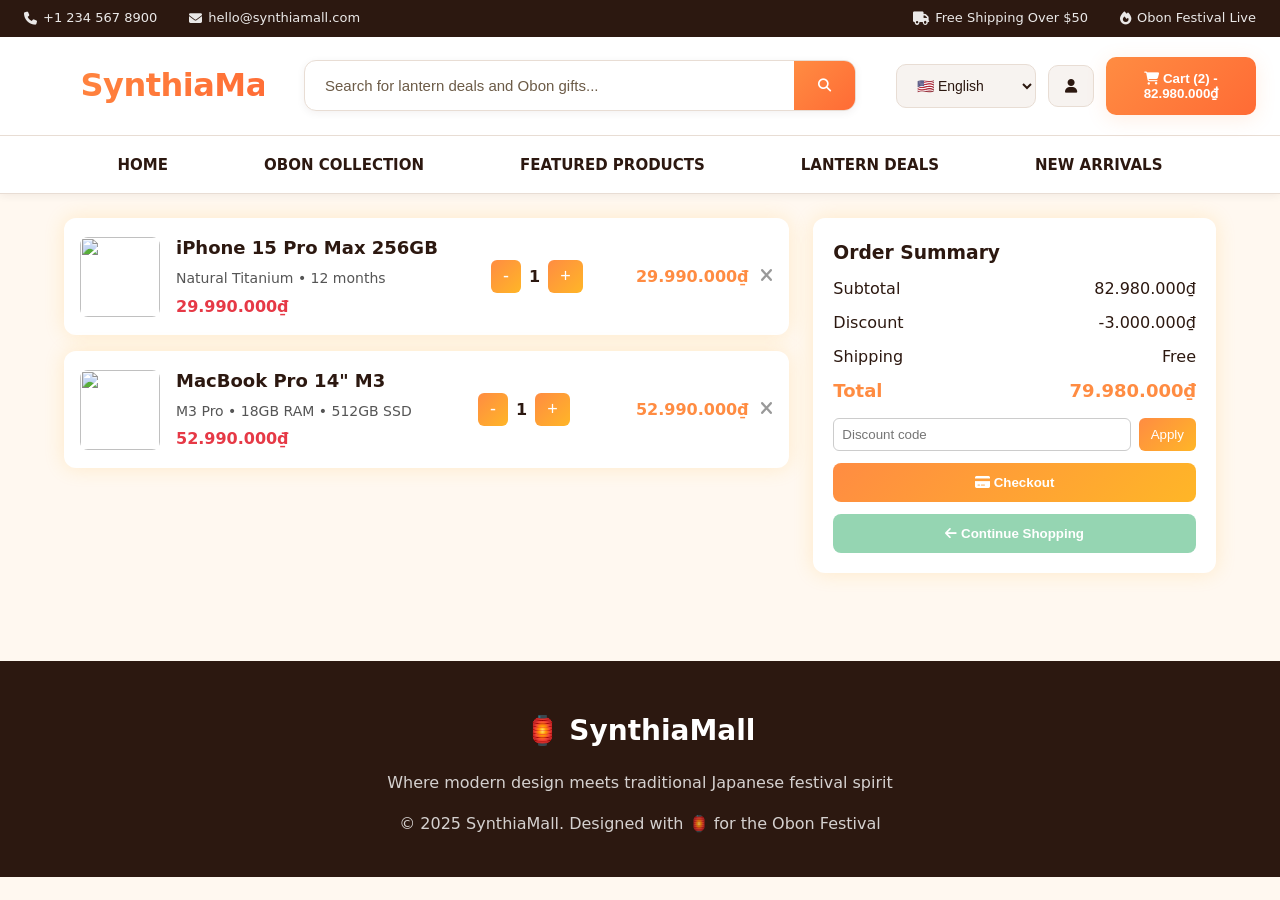
==== page/cart.html @ 00cc376f "update page cart-production" ====
<!DOCTYPE html>
<html lang="en">
<head>
  <meta charset="UTF-8">
  <meta name="viewport" content="width=device-width, initial-scale=1.0">
  <title>SynthiaMall - Cart</title>
  <link rel="stylesheet" href="https://cdnjs.cloudflare.com/ajax/libs/font-awesome/6.5.1/css/all.min.css">
  <link rel="stylesheet" href="cart.css">
  <link rel="stylesheet" href="../styles.css">
</head>
<body>
  <!-- Header -->
  <header class="header">
    <div class="top-header">
      <div class="top-header-content">
        <div class="header-info">
          <span><i class="fas fa-phone"></i> +1 234 567 8900</span>
          <span><i class="fas fa-envelope"></i> hello@synthiamall.com</span>
        </div>
        <div class="header-info">
          <span><i class="fas fa-truck"></i> Free Shipping Over $50</span>
          <span><i class="fas fa-fire"></i> Obon Festival Live</span>
        </div>
      </div>
    </div>

    <div class="main-header">
      <div class="main-header-content">
        <div class="logo">SynthiaMall</div>

        <div class="search-container">
          <div class="search-box">
            <input type="text" placeholder="Search for lantern deals and Obon gifts...">
            <button><i class="fas fa-search"></i></button>
          </div>
        </div>

        <div class="user-actions">
          <select class="user-btn">
            <option>🇺🇸 English</option>
            <option>🇻🇳 Tiếng Việt</option>
            <option>🇯🇵 日本語</option>
          </select>
          <button class="user-btn"><i class="fas fa-user"></i></button>
          <button class="cart-btn">
            <i class="fas fa-shopping-cart"></i> Cart (2) - 82.980.000₫
          </button>
        </div>
      </div>
    </div>

    <nav class="navigation">
      <div class="nav-content">
        <ul class="nav-menu">
          <li><a href="#">HOME</a></li>
          <li><a href="#">OBON COLLECTION</a></li>
          <li><a href="#">FEATURED PRODUCTS</a></li>
          <li><a href="#">LANTERN DEALS</a></li>
          <li><a href="#">NEW ARRIVALS</a></li>
        </ul>
      </div>
    </nav>
  </header>

  <!-- Cart -->
  <main class="cart-container">
    <div class="cart-items">
      <div class="cart-card">
        <div class="cart-left">
          <img src="../inmage/cart.webp">
          <div class="cart-info">
            <h4>iPhone 15 Pro Max 256GB</h4>
            <p>Natural Titanium • 12 months</p>
            <span class="price">29.990.000₫</span>
          </div>
        </div>
        <div class="quantity-controls">
          <button class="qty-decrease">-</button>
          <span class="qty-number">1</span>
          <button class="qty-increase">+</button>
        </div>
        <div class="cart-actions">
          <span class="item-total">29.990.000₫</span>
          <button class="remove-btn"><i class="fas fa-times"></i></button>
        </div>
      </div>

      <div class="cart-card">
        <div class="cart-left">
          <img src="https://cdn.tgdd.vn/Products/Images/44/309016/macbook-pro-14-inch-m3-2023-1-2.jpg">
          <div class="cart-info">
            <h4>MacBook Pro 14" M3</h4>
            <p>M3 Pro • 18GB RAM • 512GB SSD</p>
            <span class="price">52.990.000₫</span>
          </div>
        </div>
        <div class="quantity-controls">
          <button class="qty-decrease">-</button>
          <span class="qty-number">1</span>
          <button class="qty-increase">+</button>
        </div>
        <div class="cart-actions">
          <span class="item-total">52.990.000₫</span>
          <button class="remove-btn"><i class="fas fa-times"></i></button>
        </div>
      </div>
    </div>

    <div class="cart-summary">
      <h3>Order Summary</h3>
      <div class="summary-line"><span>Subtotal</span><span class="subtotal">82.980.000₫</span></div>
      <div class="summary-line"><span>Discount</span><span class="discount">-3.000.000₫</span></div>
      <div class="summary-line"><span>Shipping</span><span class="free">Free</span></div>
      <div class="summary-line total"><span>Total</span><span class="total">79.980.000₫</span></div>

      <div class="voucher-section">
        <input type="text" placeholder="Discount code">
        <button>Apply</button>
      </div>

      <button class="checkout-btn"><i class="fas fa-credit-card"></i> Checkout</button>
      <button class="continue-shopping"><i class="fas fa-arrow-left"></i> Continue Shopping</button>
    </div>
  </main>

  <!-- Footer -->
  <footer class="footer">
    <div class="footer-content">
      <h3>🏮 SynthiaMall</h3>
      <p>Where modern design meets traditional Japanese festival spirit</p>
      <p>&copy; 2025 SynthiaMall. Designed with 🏮 for the Obon Festival</p>
    </div>
  </footer>

  <script src="cart.js"></script>
</body>
</html>
---- page/cart.css ----
:root {
  --obon-orange: #FF8C42;
  --obon-coral: #FF6B35;
  --obon-yellow: #FFB627;
  --obon-amber: #FFCC70;
  --obon-red: #E63946;
  --sage-mint: #95D5B2;

  --cream: #FFF8F0;
  --warm-brown: #5D4E37;
  --warm-charcoal: #2C1810;

  --gradient-obon: linear-gradient(135deg, #FF8C42, #FFB627);
  --shadow-glow: 0 4px 12px rgba(255, 140, 66, 0.4);
}

body {
  background: var(--cream);
  font-family: 'Segoe UI', sans-serif;
  margin: 0;
}

/* Container */
.cart-container {
  display: flex;
  gap: 24px;
  padding: 24px;
  max-width: 1200px;
  margin: auto;
}

/* Cart Items */
.cart-items {
  flex: 2;
  display: flex;
  flex-direction: column;
  gap: 16px;
}

.cart-card {
  display: flex;
  align-items: center;
  justify-content: space-between;
  background: white;
  padding: 16px;
  border-radius: 12px;
  box-shadow: var(--shadow-glow);
  transition: transform 0.3s ease, box-shadow 0.3s ease;
}

.cart-card:hover {
  transform: translateY(-3px);
  box-shadow: 0 6px 16px rgba(255, 140, 66, 0.5);
}

.cart-left {
  display: flex;
  gap: 16px;
  align-items: center;
}

.cart-left img {
  width: 80px;
  height: 80px;
  object-fit: cover;
  border-radius: 8px;
}

.cart-info h4 {
  margin: 0;
  font-size: 18px;
}

.cart-info p {
  margin: 4px 0;
  color: #555;
  font-size: 14px;
}

.price {
  color: var(--obon-red);
  font-weight: bold;
}

/* Quantity controls */
.quantity-controls {
  display: flex;
  align-items: center;
  gap: 8px;
}

.quantity-controls button {
  background: var(--gradient-obon);
  border: none;
  color: white;
  padding: 6px 12px;
  border-radius: 6px;
  cursor: pointer;
  font-size: 18px;
  position: relative;
  overflow: hidden;
  transition: transform 0.2s;
}

.quantity-controls button:hover {
  transform: scale(1.1);
}

.qty-number {
  font-weight: bold;
}

/* Actions */
.cart-actions {
  display: flex;
  align-items: center;
  gap: 12px;
}

.cart-actions .item-total {
  font-weight: bold;
  color: var(--obon-orange);
}

.remove-btn {
  background: transparent;
  border: none;
  color: #999;
  font-size: 18px;
  cursor: pointer;
  transition: color 0.3s;
}

.remove-btn:hover {
  color: var(--obon-red);
}

/* Cart Summary */
.cart-summary {
  flex: 1;
  background: white;
  padding: 20px;
  border-radius: 12px;
  box-shadow: var(--shadow-glow);
}

.cart-summary h3 {
  margin-top: 0;
}

.summary-line {
  display: flex;
  justify-content: space-between;
  margin: 8px 0;
}

.summary-line.total {
  font-weight: bold;
  font-size: 18px;
  color: var(--obon-orange);
}

.voucher-section {
  display: flex;
  gap: 8px;
  margin-top: 12px;
}

.voucher-section input {
  flex: 1;
  padding: 8px;
  border: 1px solid #ccc;
  border-radius: 6px;
}

.voucher-section button {
  background: var(--gradient-obon);
  color: white;
  border: none;
  padding: 8px 12px;
  border-radius: 6px;
  cursor: pointer;
  transition: transform 0.2s;
}

.voucher-section button:hover {
  transform: scale(1.05);
}

/* Checkout buttons */
.checkout-btn,
.continue-shopping {
  display: block;
  width: 100%;
  margin-top: 12px;
  padding: 12px;
  border: none;
  border-radius: 8px;
  cursor: pointer;
  font-weight: bold;
  color: white;
  background: var(--gradient-obon);
  transition: box-shadow 0.3s, transform 0.2s;
}

.continue-shopping {
  background: var(--sage-mint);
}

.checkout-btn:hover,
.continue-shopping:hover {
  box-shadow: 0 4px 12px rgba(0,0,0,0.2);
  transform: translateY(-2px);
}

/* Ripple animation */
.ripple {
  position: absolute;
  border-radius: 50%;
  transform: scale(0);
  animation: ripple 0.6s linear;
  background: rgba(255, 255, 255, 0.5);
}

@keyframes ripple {
  to {
    transform: scale(4);
    opacity: 0;
  }
}

/* Fade out when removing */
.fade-out {
  opacity: 0;
  transform: translateX(30px);
  transition: opacity 0.4s ease, transform 0.4s ease;
}
---- styles.css ----
/* Obon Festival Color Scheme - Warm & Spiritual */
:root {
    /* Obon Inspired Colors - Lantern & Fire Theme */
    --obon-orange: #FF8C42;      /* Main lantern orange */
    --warm-coral: #FF6B35;       /* Deep sunset coral */
    --golden-yellow: #FFB627;    /* Lantern glow */
    --soft-amber: #FFCC70;       /* Gentle warm light */
    --deep-vermillion: #E63946;  /* Traditional red */
    --sage-mint: #95D5B2;        /* Balance green */
    
    /* Primary Neutral Palette */
    --white: #FFFFFF;
    --cream: #FFF8F0;            /* Warm cream base */
    --light-gray: #F7F3F0;       /* Warm light gray */
    --medium-gray: #F0EBE3;      /* Medium warm gray */
    --border-gray: #E8DDD4;      /* Warm border */
    --text-gray: #6C5B47;        /* Warm text gray */
    --dark-brown: #5D4E37;       /* Deep brown */
    --charcoal: #2C1810;         /* Warm charcoal */
    
    /* Gradients */
    --gradient-sunset: linear-gradient(135deg, #FF8C42 0%, #FF6B35 100%);
    --gradient-lantern: linear-gradient(135deg, #FFB627 0%, #FF8C42 100%);
    --gradient-neutral: linear-gradient(135deg, #FFFFFF 0%, #F7F3F0 100%);
    --gradient-warm: linear-gradient(135deg, #FFF8F0 0%, #F0EBE3 100%);
    
    /* Shadows */
    --shadow-sm: 0 2px 8px rgba(44, 24, 16, 0.06);
    --shadow-md: 0 4px 16px rgba(44, 24, 16, 0.08);
    --shadow-lg: 0 8px 32px rgba(44, 24, 16, 0.10);
    --shadow-warm: 0 4px 20px rgba(255, 140, 66, 0.15); /* Giảm opacity để dịu hơn */
    --shadow-glow: 0 0 20px rgba(255, 182, 39, 0.2); /* Giảm opacity để dịu hơn */
}

/* Base Styles */
* {
    margin: 0;
    padding: 0;
    box-sizing: border-box;
}

body {
    font-family: 'Inter', -apple-system, BlinkMacSystemFont, 'Segoe UI', system-ui, sans-serif;
    background: var(--cream);
    color: var(--charcoal);
    line-height: 1.6;
    font-weight: 400;
}

/* Header Styles */
.header {
    background: var(--white);
    backdrop-filter: blur(20px);
    box-shadow: var(--shadow-sm);
    position: sticky;
    top: 0;
    z-index: 1000;
    border-bottom: 1px solid var(--border-gray);
}

.top-header {
    background: var(--charcoal);
    padding: 8px 0;
    color: var(--white);
    font-size: 13px;
    font-weight: 500;
}

.top-header-content {
    max-width: 1400px;
    margin: 0 auto;
    display: flex;
    justify-content: space-between;
    align-items: center;
    padding: 0 24px;
}

.header-info {
    display: flex;
    gap: 32px;
}

.header-info span {
    display: flex;
    align-items: center;
    gap: 6px;
    opacity: 0.9;
}

.main-header {
    padding: 20px 0;
    background: var(--white);
}

.main-header-content {
    max-width: 1400px;
    margin: 0 auto;
    display: grid;
    grid-template-columns: 240px 1fr 360px;
    gap: 40px;
    align-items: center;
    padding: 0 24px;
}

/* Logo with Obon Theme */
.logo {
    font-size: 32px;
    font-weight: 800;
    background: var(--gradient-sunset);
    -webkit-background-clip: text;
    -webkit-text-fill-color: transparent;
    background-clip: text;
    display: flex;
    align-items: center;
    gap: 12px;
    letter-spacing: -0.5px;
}

.logo::before {
    content: "🏮";
    font-size: 36px;
    filter: drop-shadow(0 2px 4px rgba(255, 140, 66, 0.4));
}

/* Search Box */
.search-container {
    position: relative;
}

.search-box {
    display: flex;
    border: 1px solid var(--border-gray);
    border-radius: 12px;
    overflow: hidden;
    background: var(--white);
    box-shadow: var(--shadow-sm);
    transition: all 0.3s ease;
}

.search-box:focus-within {
    border-color: var(--obon-orange);
    box-shadow: var(--shadow-warm);
}

.search-box input {
    flex: 1;
    padding: 16px 20px;
    border: none;
    outline: none;
    font-size: 15px;
    font-weight: 500;
    background: transparent;
    color: var(--charcoal);
}

.search-box input::placeholder {
    color: var(--text-gray);
    font-weight: 400;
}

.search-box button {
    background: var(--gradient-sunset);
    color: white;
    border: none;
    padding: 16px 24px;
    cursor: pointer;
    transition: all 0.3s ease;
    font-weight: 600;
}

.search-box button:hover {
    background: var(--warm-coral);
    transform: scale(1.02);
}

/* User Actions */
.user-actions {
    display: flex;
    gap: 12px;
    align-items: center;
}

.user-btn {
    background: var(--light-gray);
    border: 1px solid var(--border-gray);
    padding: 12px 16px;
    border-radius: 10px;
    cursor: pointer;
    transition: all 0.3s ease;
    font-size: 14px;
    font-weight: 500;
    color: var(--charcoal);
}

.user-btn:hover {
    background: var(--medium-gray);
    border-color: var(--obon-orange);
    transform: translateY(-1px);
}

.cart-btn {
    background: var(--gradient-sunset);
    color: white;
    border: none;
    padding: 14px 20px;
    border-radius: 10px;
    cursor: pointer;
    font-weight: 600;
    transition: all 0.3s ease;
    box-shadow: var(--shadow-warm);
}

.cart-btn:hover {
    transform: translateY(-1px); /* Giảm từ -2px để dịu hơn */
    box-shadow: 0 6px 25px rgba(255, 140, 66, 0.25); /* Giảm opacity nhẹ */
}

/* Navigation */
.navigation {
    background: var(--white);
    border-top: 1px solid var(--border-gray);
    padding: 16px 0;
}

.nav-content {
    max-width: 1400px;
    margin: 0 auto;
    padding: 0 24px;
}

.nav-menu {
    display: flex;
    justify-content: center;
    gap: 48px;
    list-style: none;
}

.nav-menu a {
    text-decoration: none;
    color: var(--charcoal);
    font-weight: 600;
    padding: 12px 24px;
    border-radius: 12px;
    transition: all 0.3s ease;
    position: relative;
    font-size: 15px;
}

.nav-menu a:hover {
    background: var(--light-gray);
    color: var(--warm-coral);
    transform: translateY(-1px); /* Giữ nguyên, đã dịu */
}

.nav-menu a.active {
    background: var(--gradient-sunset);
    color: white;
    box-shadow: var(--shadow-warm);
}

/* Main Layout */
.main-layout {
    max-width: 1400px;
    margin: 32px auto;
    display: grid;
    grid-template-columns: 280px 1fr;
    gap: 32px;
    padding: 0 24px;
}

/* Sidebar */
.sidebar {
    background: var(--white);
    border-radius: 16px;
    padding: 28px;
    box-shadow: var(--shadow-md);
    height: fit-content;
    position: static; /* Đổi sang static để sidebar cuộn theo trang, không cố định */
    border: 1px solid var(--border-gray);
}

.sidebar h3 {
    color: var(--charcoal);
    margin-bottom: 24px;
    display: flex;
    align-items: center;
    gap: 12px;
    font-size: 18px;
    font-weight: 700;
}

.sidebar h3 i {
    color: var(--obon-orange);
}

.category-list {
    list-style: none;
}

.category-list li {
    margin-bottom: 8px;
}

.category-list a {
    text-decoration: none;
    color: var(--charcoal);
    display: flex;
    align-items: center;
    gap: 14px;
    padding: 14px 16px;
    border-radius: 12px;
    transition: all 0.3s ease;
    font-weight: 500;
    font-size: 14px;
}

.category-list a:hover {
    background: var(--light-gray);
    color: var(--warm-coral);
    transform: translateX(2px); /* Giảm từ 4px để dịu hơn */
}

.category-list i {
    width: 18px;
    color: var(--golden-yellow);
    font-size: 16px;
}

/* Content Area */
.content-area {
    display: flex;
    flex-direction: column;
    gap: 32px;
}

/* Hero Banner - Ready for Image */
.hero-banner {
    background: var(--gradient-warm);
    border-radius: 20px;
    padding: 48px;
    position: relative;
    overflow: hidden;
    min-height: 320px;
    display: flex;
    align-items: center;
    border: 1px solid var(--border-gray);
    
    /* Ready for background image */
    background-size: cover;
    background-position: center;
    background-repeat: no-repeat;
}

/* Overlay for text readability when image is added */
.hero-banner::before {
    content: "";
    position: absolute;
    top: 0;
    left: 0;
    right: 0;
    bottom: 0;
    background: rgba(255, 248, 240, 0.1);
    backdrop-filter: blur(1px);
}

.hero-banner::after {
    content: "🏮";
    position: absolute;
    top: 20%;
    right: 15%;
    font-size: 120px;
    opacity: 0.08;
    animation: glow 4s ease-in-out infinite alternate;
}

@keyframes glow {
    0% { 
        opacity: 0.08; 
        filter: drop-shadow(0 0 10px rgba(255, 182, 39, 0.3));
    }
    100% { 
        opacity: 0.12; 
        filter: drop-shadow(0 0 20px rgba(255, 182, 39, 0.5));
    }
}

.hero-content {
    position: relative;
    z-index: 2;
}

.hero-content h1 {
    font-size: 48px;
    margin-bottom: 16px;
    color: var(--charcoal);
    font-weight: 800;
    line-height: 1.2;
    letter-spacing: -1px;
}

.hero-content p {
    font-size: 18px;
    margin-bottom: 28px;
    color: var(--dark-brown);
    opacity: 0.9;
    max-width: 500px;
    font-weight: 500;
}

.hero-btn {
    background: var(--gradient-sunset);
    color: white;
    border: none;
    padding: 16px 32px;
    border-radius: 12px;
    font-weight: 700;
    cursor: pointer;
    transition: all 0.3s ease;
    font-size: 16px;
    box-shadow: var(--shadow-warm);
}

.hero-btn:hover {
    transform: translateY(-2px); /* Giảm từ -3px để dịu hơn */
    box-shadow: 0 8px 30px rgba(255, 140, 66, 0.3); /* Giảm opacity nhẹ */
}

/* Featured Products */
.featured-section {
    background: var(--white);
    border-radius: 20px;
    padding: 36px;
    box-shadow: var(--shadow-md);
    border: 1px solid var(--border-gray);
}

.featured-section h2 {
    text-align: center;
    color: var(--charcoal);
    margin-bottom: 32px;
    font-size: 32px;
    font-weight: 800;
    letter-spacing: -0.5px;
    text-decoration: underline;
    text-decoration-color: var(--obon-orange);
    text-underline-offset: 8px; /* Khoảng cách từ chữ đến đường gạch chân */
    text-decoration-thickness: 4px; /* Độ dày đường gạch chân */
}

.product-grid {
    display: grid;
    grid-template-columns: repeat(auto-fit, minmax(280px, 1fr));
    gap: 24px;
}

.product-card {
    background: var(--light-gray);
    border-radius: 12px;
    overflow: hidden;
    transition: all 0.3s ease;
    cursor: pointer;
    border: 1px solid var(--border-gray);
}

.product-card:hover {
    transform: translateY(-4px); /* Giảm từ -8px để dịu hơn */
    border-color: var(--obon-orange);
    box-shadow: var(--shadow-warm);
    background: var(--white);
}

.product-image {
    height: 220px;
    background: var(--gradient-neutral);
    display: flex;
    align-items: center;
    justify-content: center;
    font-size: 56px;
    position: relative;
    overflow: hidden;
}

.product-image::before {
    content: "";
    position: absolute;
    top: 0;
    left: 0;
    right: 0;
    bottom: 0;
    background: linear-gradient(45deg, transparent 30%, rgba(255, 140, 66, 0.08) 50%, transparent 70%);
    transform: translateX(-100%);
    transition: transform 0.6s ease;
}

.product-card:hover .product-image::before {
    transform: translateX(100%);
}

.product-info {
    padding: 24px;
}

.product-title {
    font-weight: 700;
    margin-bottom: 8px;
    color: var(--charcoal);
    font-size: 16px;
}

.product-price {
    color: var(--warm-coral);
    font-size: 24px; /* Tăng từ 20px lên 24px để hiển thị cao/lớn hơn */
    font-weight: 800;
    margin-bottom: 20px; /* Tăng khoảng cách từ 16px lên 20px để cách xa button hơn */
}

.add-to-cart {
    width: 100%;
    background: var(--gradient-sunset);
    color: white;
    border: none;
    padding: 14px;
    border-radius: 12px;
    cursor: pointer;
    font-weight: 700;
    transition: all 0.3s ease;
    font-size: 14px;
}

.add-to-cart:hover {
    background: var(--warm-coral);
    transform: translateY(-1px); /* Giảm từ -2px để dịu hơn */
    box-shadow: var(--shadow-glow);
}

/* Footer */
.footer {
    background: var(--charcoal);
    color: var(--white);
    padding: 48px 0 24px;
    margin-top: 64px;
}

.footer-content {
    max-width: 1400px;
    margin: 0 auto;
    padding: 0 24px;
    text-align: center;
}

.footer-content h3 {
    margin-bottom: 16px;
    font-size: 28px;
    font-weight: 800;
}

.footer-content p {
    opacity: 0.8;
    margin-bottom: 16px;
    font-weight: 500;
}

/* Responsive Design */
@media (max-width: 1024px) {
    .main-header-content {
        grid-template-columns: 1fr;
        gap: 20px;
        text-align: center;
    }

    .main-layout {
        grid-template-columns: 1fr;
    }

    .sidebar {
        position: static; /* Giữ static để cuộn theo trên màn hình nhỏ */
    }
}

@media (max-width: 768px) {
    .nav-menu {
        flex-wrap: wrap;
        gap: 16px;
        justify-content: center;
    }

    .hero-content h1 {
        font-size: 36px;
    }

    .product-grid {
        grid-template-columns: repeat(auto-fit, minmax(240px, 1fr));
    }
}

/* Accessibility */
@media (prefers-reduced-motion: reduce) {
    *, *::before, *::after {
        animation-duration: 0.01ms !important;
        animation-iteration-count: 1 !important;
        transition-duration: 0.01ms !important;
    }
}

/* Focus styles */
button:focus, input:focus, a:focus {
    outline: 2px solid var(--obon-orange);
    outline-offset: 2px;
}

/* Custom scrollbar */
::-webkit-scrollbar {
    width: 8px;
}

::-webkit-scrollbar-track {
    background: var(--light-gray);
}

::-webkit-scrollbar-thumb {
    background: var(--obon-orange);
    border-radius: 4px;
}

::-webkit-scrollbar-thumb:hover {
    background: var(--warm-coral);
}
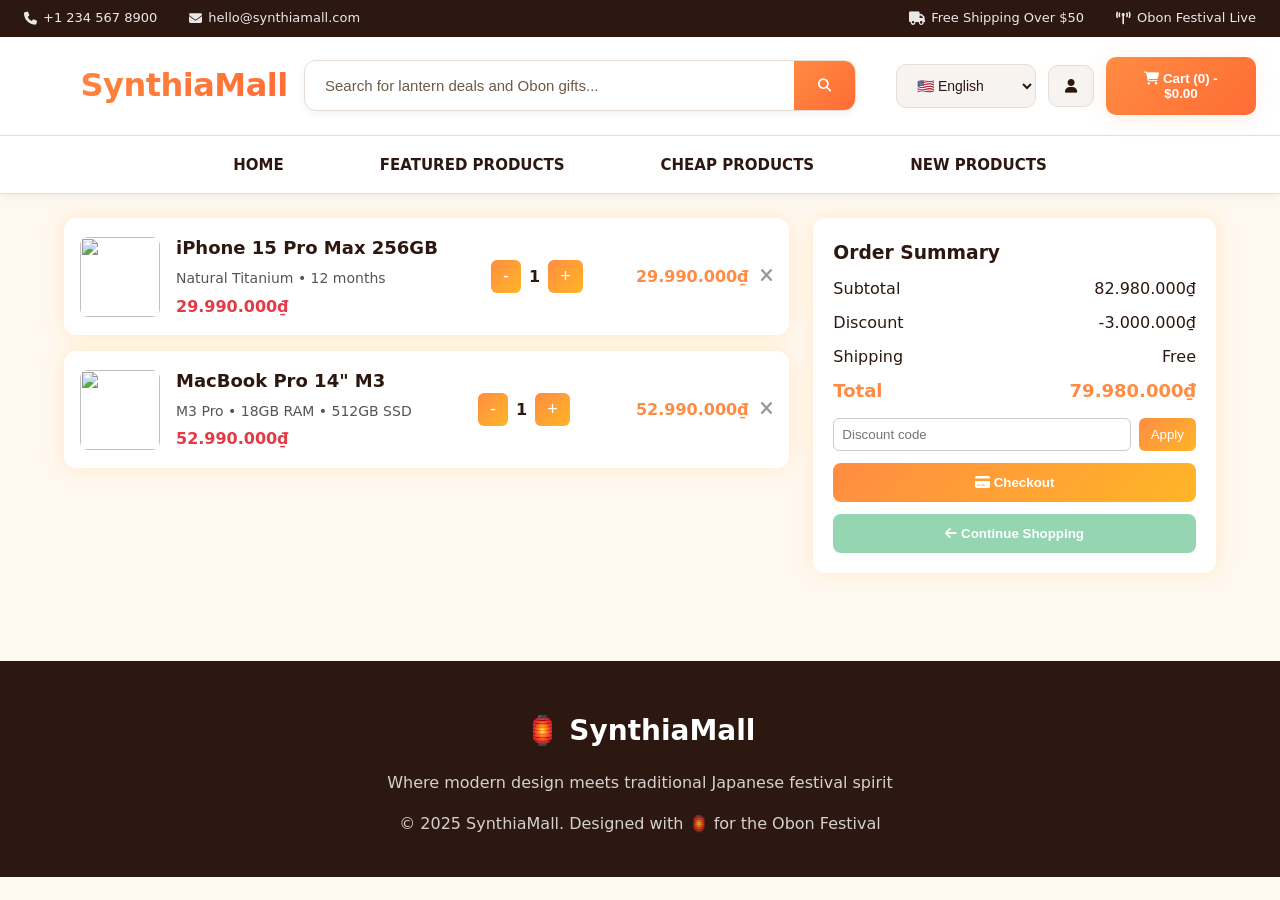
==== commit f5acec37: "update header" ====
--- a/page/cart.html
+++ b/page/cart.html
@@ -9,59 +9,59 @@
   <link rel="stylesheet" href="../styles.css">
 </head>
 <body>
-  <!-- Header -->
-  <header class="header">
-    <div class="top-header">
-      <div class="top-header-content">
-        <div class="header-info">
-          <span><i class="fas fa-phone"></i> +1 234 567 8900</span>
-          <span><i class="fas fa-envelope"></i> hello@synthiamall.com</span>
-        </div>
-        <div class="header-info">
-          <span><i class="fas fa-truck"></i> Free Shipping Over $50</span>
-          <span><i class="fas fa-fire"></i> Obon Festival Live</span>
-        </div>
-      </div>
-    </div>
-
-    <div class="main-header">
-      <div class="main-header-content">
-        <div class="logo">SynthiaMall</div>
-
-        <div class="search-container">
-          <div class="search-box">
-            <input type="text" placeholder="Search for lantern deals and Obon gifts...">
-            <button><i class="fas fa-search"></i></button>
-          </div>
+    <header class="header">
+        <div class="top-header">
+            <div class="top-header-content">
+                <div class="header-info">
+                    <span><i class="fas fa-phone"></i> +1 234 567 8900</span>
+                    <span><i class="fas fa-envelope"></i> hello@synthiamall.com</span>
+                </div>
+                <div class="header-info">
+                    <span><i class="fas fa-truck"></i> Free Shipping Over $50</span>
+                    <span><i class="fas fa-broadcast-tower"></i> Obon Festival Live</span>
+                </div>
+            </div>
         </div>
 
-        <div class="user-actions">
-          <select class="user-btn">
-            <option>🇺🇸 English</option>
-            <option>🇻🇳 Tiếng Việt</option>
-            <option>🇯🇵 日本語</option>
-          </select>
-          <button class="user-btn"><i class="fas fa-user"></i></button>
-          <button class="cart-btn">
-            <i class="fas fa-shopping-cart"></i> Cart (2) - 82.980.000₫
-          </button>
+   
+        <div class="main-header">
+            <div class="main-header-content">
+                <a href="index.html">
+                <div class="logo">SynthiaMall</div>
+                </a>
+                <div class="search-container">
+                    <div class="search-box">
+                        <input type="text" placeholder="Search for lantern deals and Obon gifts...">
+                        <button><i class="fas fa-search"></i></button>
+                    </div>
+                </div>
+
+                <div class="user-actions">
+                    <select class="user-btn">
+                        <option>🇺🇸 English</option>
+                        <option>🇻🇳 Tiếng Việt</option>
+                        <option>🇯🇵 日本語</option>
+                    </select>
+                    <button class="user-btn"><i class="fas fa-user"></i></button>
+                    <button class="cart-btn">
+                        <i class="fas fa-shopping-cart"></i> Cart (0) - $0.00
+                    </button>
+                </div>
+            </div>
         </div>
-      </div>
-    </div>
 
-    <nav class="navigation">
-      <div class="nav-content">
-        <ul class="nav-menu">
-          <li><a href="#">HOME</a></li>
-          <li><a href="#">OBON COLLECTION</a></li>
-          <li><a href="#">FEATURED PRODUCTS</a></li>
-          <li><a href="#">LANTERN DEALS</a></li>
-          <li><a href="#">NEW ARRIVALS</a></li>
-        </ul>
-      </div>
-    </nav>
-  </header>
-
+        <nav class="navigation">
+            <div class="nav-content">
+                <ul class="nav-menu">
+                    <li><a href="#">HOME</a></li>
+                    <li><a href="#">FEATURED PRODUCTS</a></li>
+                    <li><a href="#">CHEAP PRODUCTS</a></li>
+                    <li><a href="#">NEW PRODUCTS</a></li>
+                </ul>
+            </div>
+        </nav>
+    </header>
+    
   <!-- Cart -->
   <main class="cart-container">
     <div class="cart-items">
--- a/styles.css
+++ b/styles.css
@@ -103,17 +103,23 @@
 }
 
 /* Logo with Obon Theme */
+.main-header-content a {
+    text-decoration: none;
+    color: inherit;
+}
+
 .logo {
     font-size: 32px;
     font-weight: 800;
     background: var(--gradient-sunset);
     -webkit-background-clip: text;
+    background-clip: text;
     -webkit-text-fill-color: transparent;
-    background-clip: text;
     display: flex;
     align-items: center;
     gap: 12px;
     letter-spacing: -0.5px;
+    min-width: max-content;
 }
 
 .logo::before {
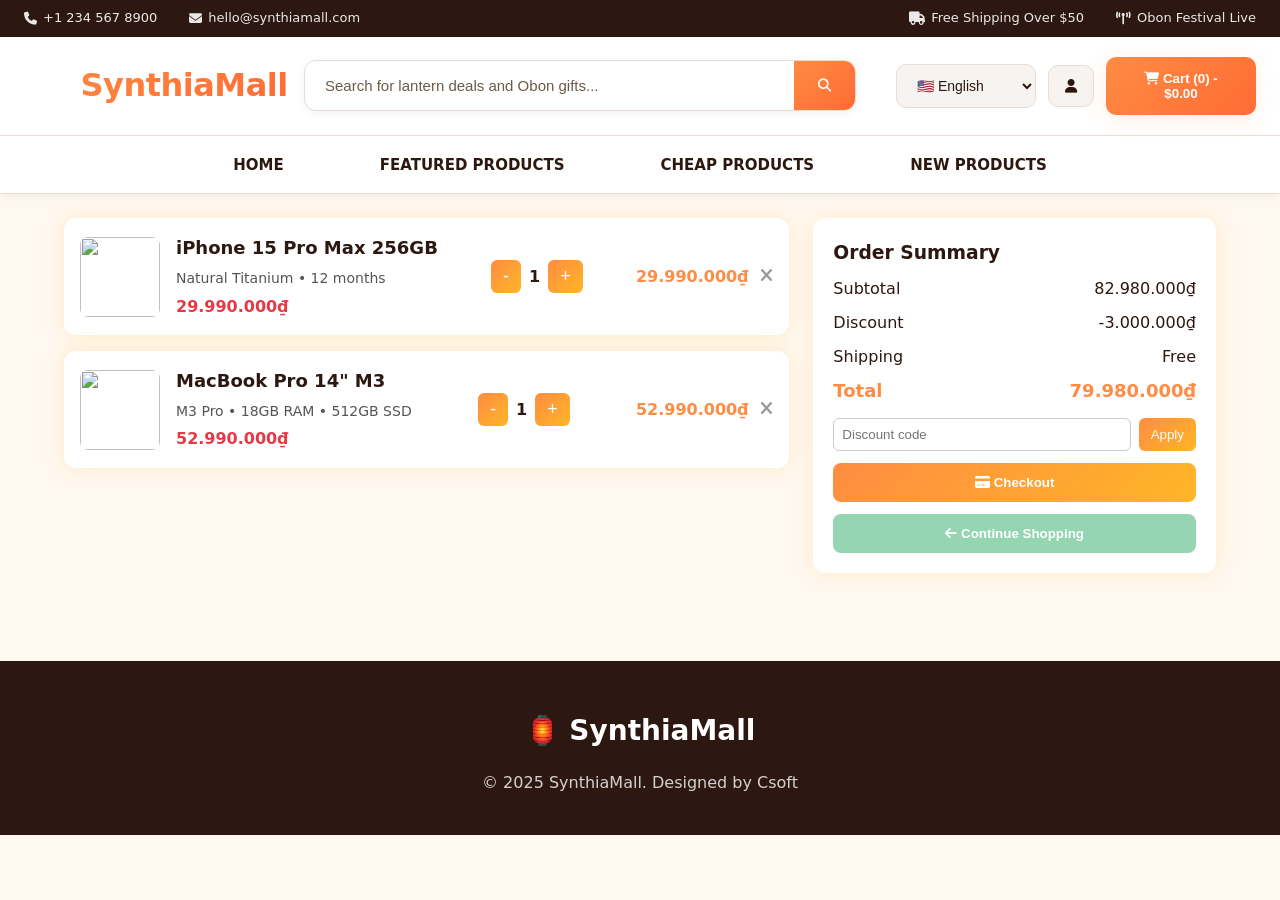
==== commit f4753a5f: "fix wrong name file rule and fix footer" ====
--- a/page/cart.html
+++ b/page/cart.html
@@ -127,8 +127,7 @@
   <footer class="footer">
     <div class="footer-content">
       <h3>🏮 SynthiaMall</h3>
-      <p>Where modern design meets traditional Japanese festival spirit</p>
-      <p>&copy; 2025 SynthiaMall. Designed with 🏮 for the Obon Festival</p>
+      <p>&copy; 2025 SynthiaMall. Designed by Csoft</p>
     </div>
   </footer>
 
--- a/styles.css
+++ b/styles.css
@@ -39,6 +39,29 @@
     box-sizing: border-box;
 }
 
+/* Global link styles - remove underlines and prevent color changes */
+a {
+    text-decoration: none;
+    color: inherit;
+}
+
+a:visited {
+    color: inherit;
+}
+
+a:hover {
+    text-decoration: none;
+}
+
+a:active {
+    color: inherit;
+}
+
+a:focus {
+    outline: none;
+    color: inherit;
+}
+
 body {
     font-family: 'Inter', -apple-system, BlinkMacSystemFont, 'Segoe UI', system-ui, sans-serif;
     background: var(--cream);
@@ -103,7 +126,10 @@
 }
 
 /* Logo with Obon Theme */
-.main-header-content a {
+.main-header-content a,
+.main-header-content a:visited,
+.main-header-content a:hover,
+.main-header-content a:active {
     text-decoration: none;
     color: inherit;
 }
